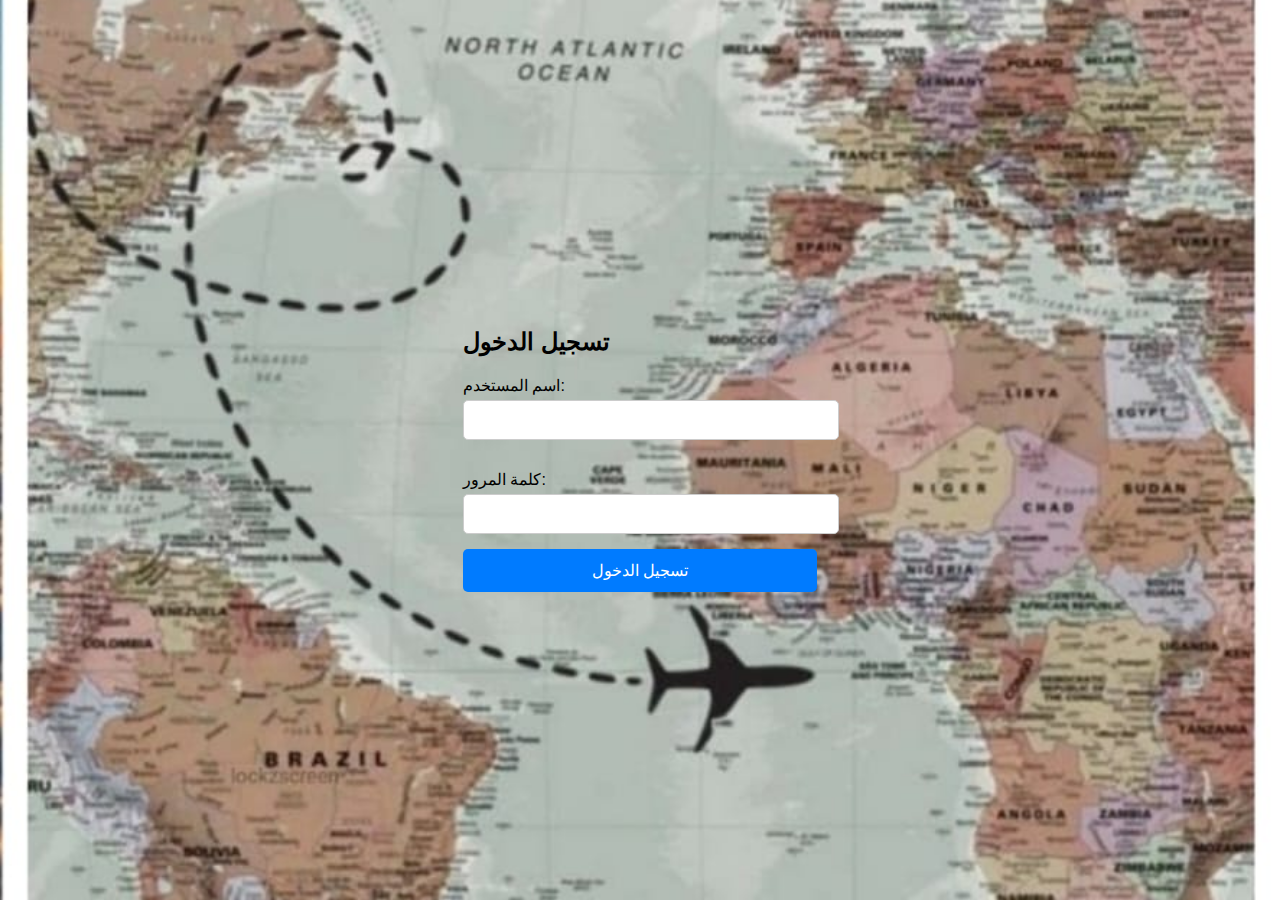
==== home.html @ d6763a4d "Create home.html" ====
<!DOCTYPE html>
<html lang="ar">
<head>
    <meta charset="UTF-8">
    <title>تسجيل الدخول</title>
    <link rel="stylesheet" href="styles.css">
</head>
<body>
    <div class="login-container">
        <h2>تسجيل الدخول</h2>
        <form onsubmit="handleLogin(event)">
            <label for="username">اسم المستخدم:</label>
            <input type="text" id="username" required>

            <label for="password">كلمة المرور:</label>
            <input type="password" id="password" required>

            <button type="submit">تسجيل الدخول</button>
        </form>
        <div id="error-message" style="color: red; display: none;"></div>
    </div>
    <script src="login.js"></script>
</body>
</html>
---- styles.css ----
body {
    font-family: 'Arial', sans-serif;
    background: url('background.jpeg') center center / cover no-repeat; /* استخدام الصورة كخلفية وتغطية كاملة */
    display: flex;
    justify-content: center;
    align-items: center;
    height: 100vh;
    margin: 0;
}

.container {
    background-color: rgba(255, 255, 255, 0.0); /* اللون أبيض مع شفافية بنسبة 30% */
    padding: 20px;
    border-radius: 10px;
    box-shadow: 0 4px 20px rgba(0, 0, 0, 0.1);
    width: 350px;
    text-align: center;
}

h1 {
    color: #333;
    margin-bottom: 20px;
    font-size: 24px;
}

label {
    display: block;
    margin: 15px 0 5px;
    font-size: 16px;
}

input {
    width: 100%;
    padding: 10px;
    margin-bottom: 15px;
    border: 1px solid #ccc;
    border-radius: 5px;
    font-size: 16px;
}

button {
    width: 100%;
    padding: 12px;
    background-color: #007bff;
    color: white;
    border: none;
    border-radius: 5px;
    font-size: 16px;
    cursor: pointer;
    transition: background-color 0.3s;
}

button:hover {
    background-color: #0056b3;
}

#result {
    margin-top: 15px;
    font-size: 33px;
    font-weight: bold;
    color: #28a745;
    background-color: rgba(255, 255, 255, 0.3);
    padding: 10px;
    border-radius: 8px;
    border: 2px solid #007bff;
    transition: opacity 0.5s ease;
    opacity: 0;
}
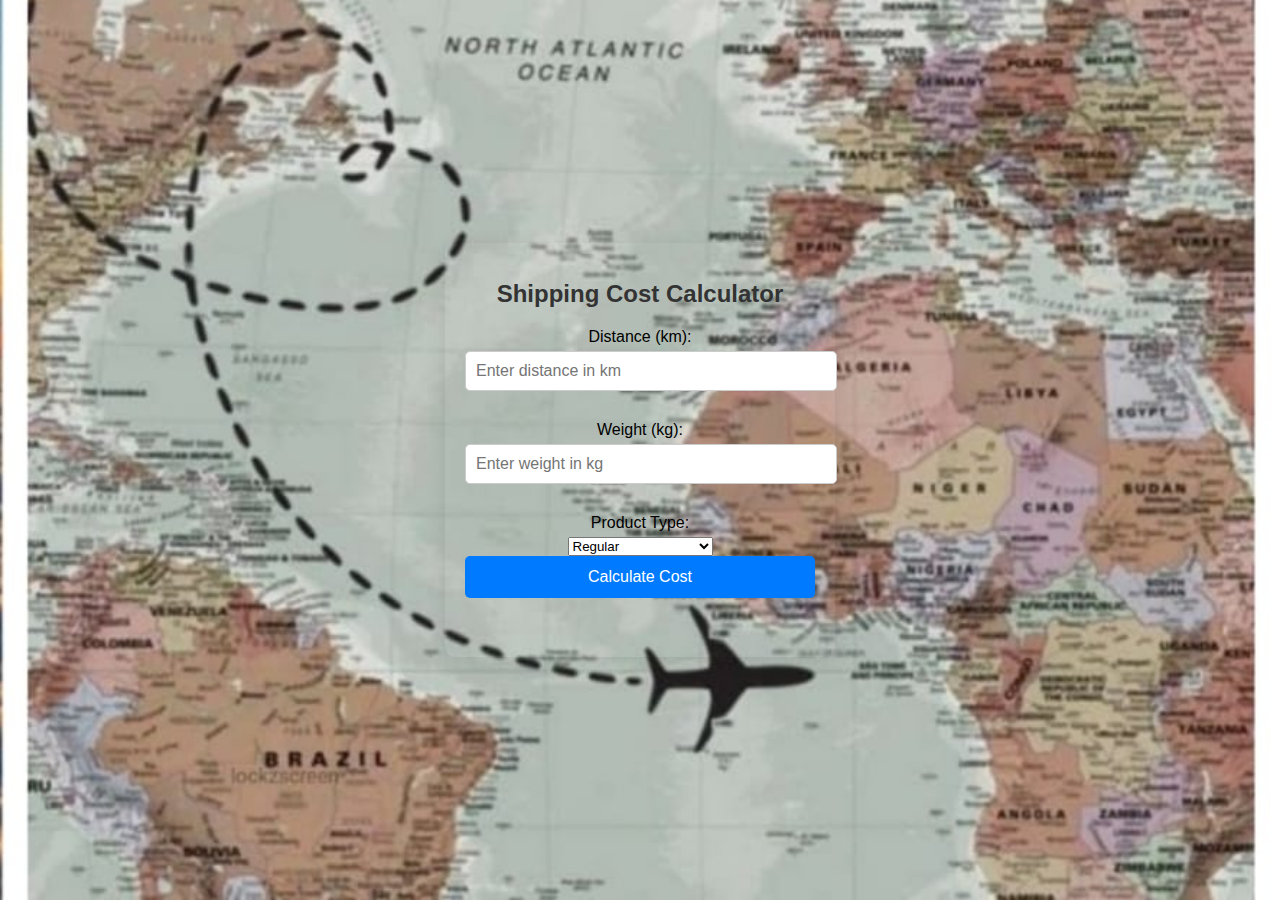
==== commit b42f309c: "Rename index.html to home.html" ====
--- a/home.html
+++ b/home.html
@@ -1,24 +1,38 @@
 <!DOCTYPE html>
-<html lang="ar">
+<html lang="en">
 <head>
     <meta charset="UTF-8">
-    <title>تسجيل الدخول</title>
+    <meta name="viewport" content="width=device-width, initial-scale=1.0">
+    <title>Shipping Cost Calculator</title>
     <link rel="stylesheet" href="styles.css">
 </head>
 <body>
-    <div class="login-container">
-        <h2>تسجيل الدخول</h2>
-        <form onsubmit="handleLogin(event)">
-            <label for="username">اسم المستخدم:</label>
-            <input type="text" id="username" required>
+    <div class="container">
+        <h1>Shipping Cost Calculator</h1>
 
-            <label for="password">كلمة المرور:</label>
-            <input type="password" id="password" required>
+        <!-- Input fields -->
+        <label for="distance">Distance (km):</label>
+        <input type="number" id="distance" placeholder="Enter distance in km">
+        
+        <label for="weight">Weight (kg):</label>
+        <input type="number" id="weight" placeholder="Enter weight in kg">
 
-            <button type="submit">تسجيل الدخول</button>
-        </form>
-        <div id="error-message" style="color: red; display: none;"></div>
+        <label for="productType">Product Type:</label>
+<select id="productType">
+    <option value="regular">Regular</option>
+    <option value="food">Food</option>
+    <option value="perishable_or_fragile">Perishable or Fragile</option>
+</select>
+
+
+        <!-- Error message area -->
+        <div id="error-message" style="color: red; display: none; margin-top: 10px;"></div>
+
+        <!-- Calculate Button -->
+        <button onclick="calculateCost()">Calculate Cost</button>
+        <div id="result"></div>
     </div>
-    <script src="login.js"></script>
+
+    <script src="script.js"></script>
 </body>
 </html>
